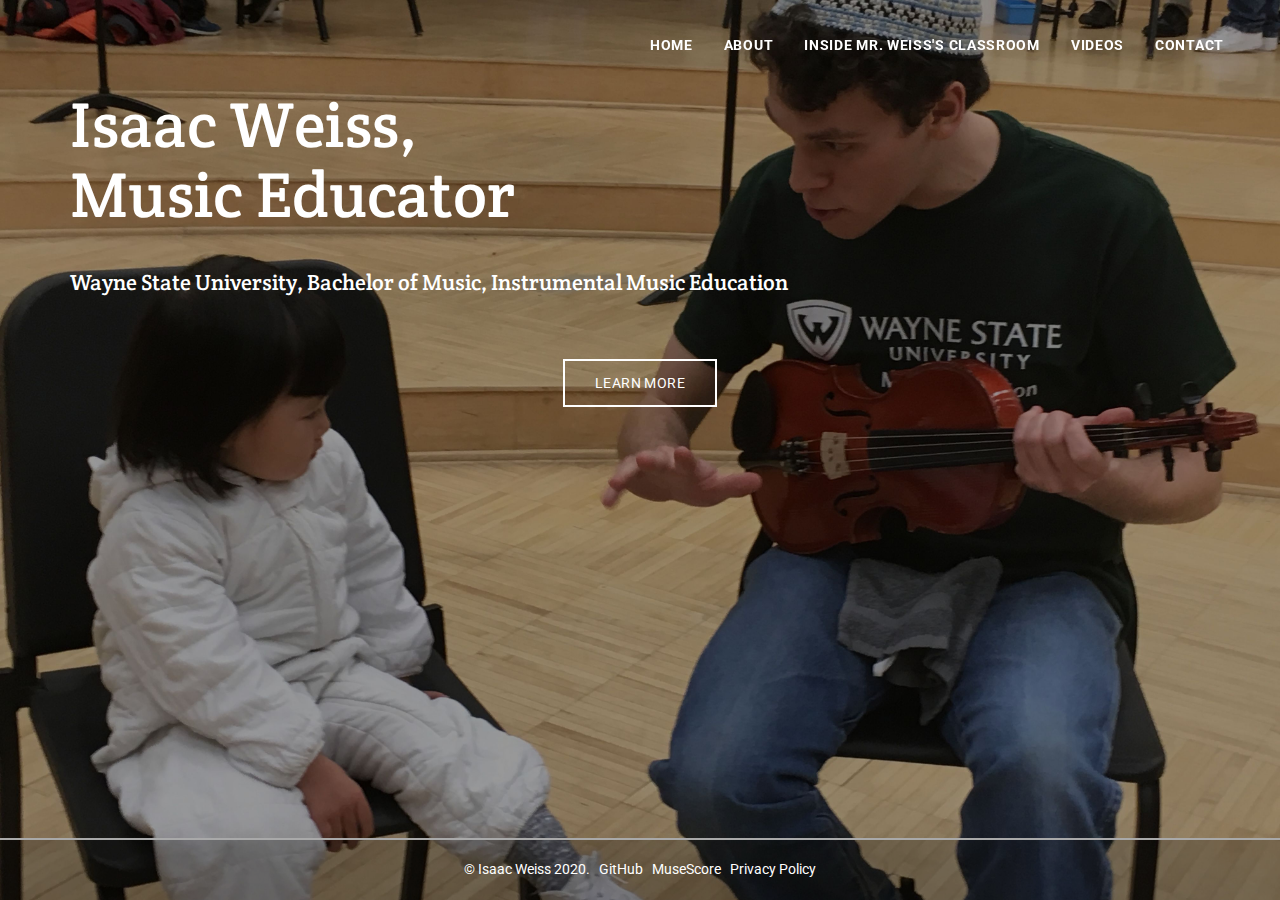
==== index.html @ 62dae864 "Add alternate banner image and all Google Font styles" ====
<!DOCTYPE html>
<html lang="en">
  <head>
    <title>Isaac Weiss - Home</title>
    <meta name="description" content="E-portfolio for Isaac Weiss, music educator." />
    <meta name="keywords" content="isaac weiss, musician, music teacher, music educator, music, teacher, michigan" />
    <meta http-equiv="Content-Type" content="text/html; charset=utf-8" />
    <link rel="icon" href="data:image/svg+xml,<svg xmlns=%22http://www.w3.org/2000/svg%22 viewBox=%220 0 100 100%22><text y=%22.9em%22 font-size=%2290%22>🎼</text></svg>">
    <meta name="viewport" content="width=device-width, initial-scale=1.0" />
    <link rel="preconnect" href="https://fonts.gstatic.com">
    <link href="https://fonts.googleapis.com/css2?family=Roboto:ital,wght@0,400;0,700;1,400;1,700&display=swap" rel="stylesheet">
    <link href="https://fonts.googleapis.com/css2?family=Crete+Round" rel="stylesheet">
    <link rel="stylesheet" type="text/css" href="main_style.css" />
    <script src="https://ajax.googleapis.com/ajax/libs/jquery/1.8.3/jquery.min.js"></script>
  </head>
  <body>
    <div class="wrapper" id="splash">
      <header>
        <a class="skip-to-main-content" href="#main">Skip to main content</a>
        <nav>
          <ul>
            <li>
              <a href="index.html">Home</a>
            </li>
            <li>
              <a href="about.html">About</a>
            </li>
            <li class="has-submenu">
              <a>Inside Mr. Weiss's Classroom</a>
              <ul class="submenu">
                <li>
                  <a href="innovative-practice.html">Innovative Practice</a>
                </li>
                <li>
                  <a href="reflective-practice.html">The Reflective Approach</a>
                </li>
                <li>
                  <a href="commitment-to-diversity.html">Commitment to Diversity</a>
                </li>
              </ul>
            </li>
            <li>
              <a href="videos.html">Videos</a>
            </li>
            <li>
              <a href="contact.html">Contact</a>
            </li>
          </ul>
        </nav>
        <label class="hamburger"><span></span></label>
      </header>
      <main id="main">
        <div class="container">
          <div class="spacer-large"></div>

          <h1>Isaac Weiss,
            <br />Music Educator</h1>

          <div class="spacer-small"></div>

          <h3>Wayne State University, Bachelor of Music, Instrumental Music Education</h3>

          <div class="spacer-large"></div>

          <div style="text-align: center;">
            <a class="button" href="about.html">Learn More
            </a>
          </div>
        </div>
      </main>
      <footer style="background: rgba(0, 0, 0, 0.2)">
        <p style="opacity: 1; color: white">© Isaac Weiss 2020. &nbsp; <a href="https://github.com/isaacweiss">GitHub</a> &nbsp; <a href="https://musescore.com/isaacweiss">MuseScore</a> &nbsp; <a href="https://netlify.app/privacy">Privacy Policy</a></p>
      </footer>
    </div>
    <script type="text/javascript" src="files/custom.js"></script>
  </body>
</html>
---- main_style.css ----
* {
  margin: 0;
  padding: 0;
  --text-color: #444;
  --link-color: #359;
}

html {
  height: 100%;
}

body {
  width: 100%;
  height: 100%;
  min-height: 100vh; /* at least fill browser viewport height */
  font-family: Roboto, sans-serif;
  font-size: 16px;
  -webkit-font-smoothing: antialiased;
  -moz-osx-font-smoothing: grayscale;
}

.wrapper {
  min-height:100vh;
  display: flex;
  flex-direction: column;
}

.skip-to-main-content {
  position: absolute;
  text-indent: 100%;
  white-space: nowrap;
  overflow: hidden;
}

.skip-to-main-content:focus {
  top: 0;
  left: 0;
  text-indent: 0;
}

main {
  width: 100%;
  flex: 1;
}

a {
  color: inherit;
  text-decoration: none;
}

h1 {
  color: black;
  font-family: "Crete Round", Georgia, serif;
  font-size: 64px;
  font-weight: normal;
  line-height: 1.1;
  margin: 10px auto;
}

h2 {
  color: black;
  font-family: "Crete Round", Georgia, serif;
  font-size: 36px;
  font-weight: normal;
  line-height: 1.5;
  margin: 10px auto;
}

h3 {
  color: black;
  font-family: "Crete Round", Georgia, serif;
  font-size: 22px;
  font-weight: normal;
  line-height: 1.5;
  margin: 10px auto;
}

p {
  font-family: Roboto, sans-serif;
  font-size: 16px;
  line-height: 1.4;
  text-indent: 30px;
  text-align: justify;
  color: var(--text-color);
  margin: 0 auto;
}

p a {
  color: var(--link-color);
  opacity: 1;  
  text-decoration: underline;
  text-decoration-color: #abd; /* lighter version of link-color */
  transition: all 200ms ease-in-out;
}

p a:hover {
  text-decoration-color: var(--link-color);
}

p li {
  text-indent: 0;
}

blockquote {
  position: relative;
  padding: 1.5em 2.5em;
  background: rgba(0, 0, 0, 0.05);
  font-family: Roboto, sans-serif;
  font-size: 16px;
  line-height: 1.75;
  text-align: left;
  margin: 0px auto 30px;
}

blockquote:before {
  position: absolute;
  content: "\201C";
  top: 0.75em;
  left: 0.5em;
  font-size: 2em;
  line-height: 1;
}

.logo {
  font-family: "Crete Round", Georgia, serif;
  font-size: 40px;
  float: left;
}
.no-indent {
  text-indent: 0;
}

.float-right {
  margin: 15px;
  margin-right: 0;
  float: right;
}

.float-left {
  margin: 15px;
  margin-left: 0;
  float: left;
}

.half-column {
  flex: 50%;
}

.grid-two-columns {
  display: grid;
  grid-template-columns: 1fr 1fr;
  grid-gap: 20px;
}

aside {
  font-size: 18px;
  font-style: italic;
  text-align: center;
  margin: 20px;
}

#headshot {
  width: 65%;
  display: block;
  margin: auto;
}

#warrior-strong {
  width: 25%;
}

#mask-wearing {
  width: 45%;
}

#cso-flyer {
  width: 25%;
}

#lesson-video {
  width: 50%;
}

.video-caption {
  text-align: center;
  margin-bottom: 5px;
}

.video-container {
  overflow: hidden;
  padding-top: 56.25%;
  position: relative;
}

.video-container iframe {
  border: 0;
  height: 100%;
  left: 0;
  position: absolute;
  top: 0;
  width: 100%;
}

iframe {
  box-sizing: border-box;
}

figcaption {
  text-align: center;
  font-size: 90%;
}

img {
  box-sizing: border-box;
  max-width: 100%;
  max-height: 100%;
  padding: 3px;
  border: 1px solid #bdbdbd;
}

.banner-image {
  height: 200px;
  background-repeat: no-repeat;
  background-position: 50% 50%;
  background-color: transparent;
  background-size: cover;
}
.banner-image:before { /* overlay */
  content: ""; /* blank string required */
  display: block;
  position: absolute;
  top: 0;
  width: 100%;
  height: 120px; /* 60% of image */
  background: linear-gradient(to bottom,rgba(0,0,0,0.3) 0%, rgba(0,0,0,0.15) 40%, rgba(0,0,0,0) 100%);
}
.banner-image.banner-1 {
  background-image: url(images/banner-1.jpg);
}
.banner-image.banner-2 {
  background-image: url(images/banner-2.jpg);
}

section {
  vertical-align: middle;
}
.section-1 {
  background-color: white;
}
.section-2 {
  background-color: #e5e5e5;
}

#splash { /* used on home page */
  min-height: 100vh; /* at least fill browser viewport height */
  height: 100%;
  background-image: url(images/splash.jpg);
  background-repeat: no-repeat;
  background-size: cover;
  background-position: top;
}
#splash h1 {
  color: white;
  text-align: left;
  font-weight: normal;
}
#splash h3 {
  color: white;
  text-align: left;
  font-weight: normal;
}
#splash button, #splash .button {
  text-align: center;
  margin: auto;
}

.spacer-large {
  height: 50px;
}
.spacer-small {
  height: 15px;
}

.container {
  position: relative;
  width: 100%;
  margin: 0 auto;
  box-sizing: border-box;
}

main .container {
  padding: 30px 30px;
  max-width: 1200px;
}

header {
  position: fixed;
  top: 0;
  z-index: 12;
  height: 70px;
  width: 100%;
  max-width: 100%;
  padding: 20px 40px;
  color: white;
  border-color: white;
  box-sizing: border-box;
  transition: background-color 200ms ease, color 260ms ease, padding 180ms ease;
  backface-visibility: hidden;
  -webkit-backface-visibility: hidden;
}

header .hamburger {
  display: none;
}

header a, footer a {
  transition: opacity 200ms ease;
}

header .logo a:hover, footer a:hover {
  opacity: .6;
}

footer {
  width: 100%;
  background-color: #ccc;
  border-top: 2px solid darkgray;
}
footer p {
  font-size: 90%;
  text-align: center;
  text-indent: 0; /* override default p */
  padding: 20px;
}
footer a {
  color: inherit;
  text-decoration: none;
}

nav ul {
  float: right;
  max-width: calc(100vw - 150px);
}

nav li {
  display: inline-block;
  margin: 5px 5px 5px 0;
}

nav a {
  display: block;
  padding: 12px 10px;
  border: 1px solid transparent;
  font-family: Roboto, sans-serif;
  font-size: 14px;
  font-weight: bold;
  line-height: 1;
  letter-spacing: 0.05em;
  text-transform: uppercase;
  transition: opacity 200ms ease;
}

nav li a:hover {
  opacity: 0.6;
}

.submenu {
  display: none;
  position: absolute;
  color: black;
  background: white;
  box-shadow: inset 0px 0px 0px 1px;
}

.submenu li {
  display: block;
  margin: 0;
}
.submenu a {
  font-size: 12.5px;
  font-weight: normal;
}
.submenu a:hover {
  opacity: 1;
  color: black; /* overriding other nav links */
  background: rgba(0, 0, 0, 0.1);
}

.has-submenu:hover .submenu {
  display: block;
}

body.sticky-header header {
  position: fixed;
  color: black;
  background: white;
  border-color: black;
  box-shadow: 0px 1px 2px 0px rgba(0, 0, 0, 0.3);
  padding: 10px 40px;
}

body.sticky-header header .hamburger span,
body.sticky-header header .hamburger span:before,
body.sticky-header header .hamburger span:after {
  background: #000000;
}

 ::-webkit-input-placeholder,
 :-moz-placeholder,
 ::-moz-placeholder,
 :-ms-input-placeholder {
  color: rgba(0, 0, 0, 0.4);
}

form label {
  display: block;
  margin: 10px 0;
  color: var(--text-color);
}

.form-required {
  color: red;
}

form input,
form textarea,
form select {
  font-family: Roboto, sans-serif;
  font-size: 14px;
  display: block;
  box-sizing: border-box;
  padding: 10px 20px;
  margin-bottom: 10px;
  border: 1px solid gray;
  border-radius: 0;
  background: transparent;
  width: 100%;
  max-width: 400px;
  transition: all 200ms ease;
}

form textarea {
  height: 150px;
}

form #submit-button {
  width: 100px;
}

form input:hover,
form input:focus,
form textarea:hover,
form textarea:focus {
  background-color: rgba(0, 0, 0, 0.05);
  border-color: black;
  outline: none;
}

button, .button {
  display: inline-block;
  height: auto;
  padding: 14px 30px;
  color: white;
  background: transparent;
  border: 2px solid white;
  border-radius: 0;
  font-family: "Roboto", sans-serif;
  font-size: 14px;
  letter-spacing: 0.03em;
  text-transform: uppercase;
  transition: all 100ms ease-in-out;
}

button:hover, .button:hover {
  background-color: rgba(255, 255, 255, 0.2);
}

@media screen and (max-width: 992px) {
  #headshot {
    width: 90%;
  }
  .container {
    overflow: hidden;
  }
  header {
    top: 0;
    left: 0;
    padding: 5px 20px !important;
    height: 50px;
  }
  header .logo {
    font-size: 32px;
  }
  
  /* hamburger: hide middle bar, rotate before and after into X */
  /* nav-open class added to body by JavaScript */
  body.nav-open header label.hamburger span {
    position: relative;
    background: transparent;
  }
  body.nav-open header label.hamburger span:before {
    top: 1px;
    -webkit-transform: rotate(45deg);
    -moz-transform: rotate(45deg);
    -ms-transform: rotate(45deg);
    transform: rotate(45deg);
  }
  body.nav-open header label.hamburger span:after {
    top: -1px;
    -webkit-transform: rotate(135deg);
    -moz-transform: rotate(135deg);
    -ms-transform: rotate(135deg);
    transform: rotate(135deg);
  }
  label.hamburger {
    display: block;
    position: absolute;
    top: 0;
    right: 10px;
    width: 30px;
    height: 30px;
    padding: 10px;
    cursor: pointer;
    transition: all 200ms ease-in-out;
  }
  label.hamburger span,
  label.hamburger span:before,
  label.hamburger span:after {
    position: relative;
    display: block;
    width: 22px;
    height: 2px;
    background: #ffffff;
    content: "";
    transition: all 200ms ease-in-out;
  }
  label.hamburger span {
    top: 9px;
    left: 4px;
    margin: 5px 0;
  }
  label.hamburger span:before {
    top: -8px;
  }
  label.hamburger span:after {
    bottom: -6px;
  }

  nav {
    width: 100vw;
    margin-left: -20px; /* counteract 20px margin from header */
    clear: both;
    margin-top: 45px; /* I would think 50, but this is what works */
    display: none; /* until slideToggled by JS */
  }
  nav ul {
    float: none;
    max-width: none;
    color: black;
    background-color: white;
    box-shadow: 0px 1px 2px 0px gray;
  }
  nav li {
    display: block; /* vertical stack instead of horizontal */
    font-size: 130%;
    text-align: center;
    margin: 0;
  }
  nav a {
    width: inherit;
    border-top: 1px solid black;
    padding: 10px 0;
    width: 100%;
  }
  .has-submenu > a:after {
    content: "\25bc";
    position: absolute;
    right: 0;
    margin-right: 20px;
  }
  .has-submenu:hover .submenu {
    display: none; /* hovering is great for desktop, mobile will use click instead (JS) */
  }
  .submenu {
    position: relative; /* include in flow again */ 
    box-shadow: none;
  }
  
  main .container {
    padding: 30px 20px;
  }
}

@media screen and (max-width: 767px) {
  #headshot,
  #warrior-strong,
  #mask-wearing,
  #cso-flyer,
  #lesson-video {
    width: 100%;
    max-width: 300px;
    float: none;
    margin: auto;
  }
  #mask-wearing, #lesson-video, #cso-flyer {
    margin: 10px auto;
  }
  /* those whose height is less than width need no width limit */
  /* because the screen already limits their greatest dimension */
  #mask-wearing, #lesson-video {
    max-width: none;
  }

  .grid-two-columns  {
    grid-template-columns: 1fr;
  }
  .grid-two-columns:not(.video-grid) {
    grid-gap: 0;
  }
  .half-column {
    flex: 100%;
  }
  
  .banner-image {
    height: 120px;
  }
  .banner-image:before {
    height: 72px; /* 60% of image */
  }
}
@media screen and (max-height: 600px) { /* only important for splash on home page */
  .spacer-large {
    height: 25px;
  }
  .spacer-small {
    height: 10px;
  }
  #splash h1 {
    font-size: 48px;
  }
  #splash h3 {
    font-size: 18px;
  }
}
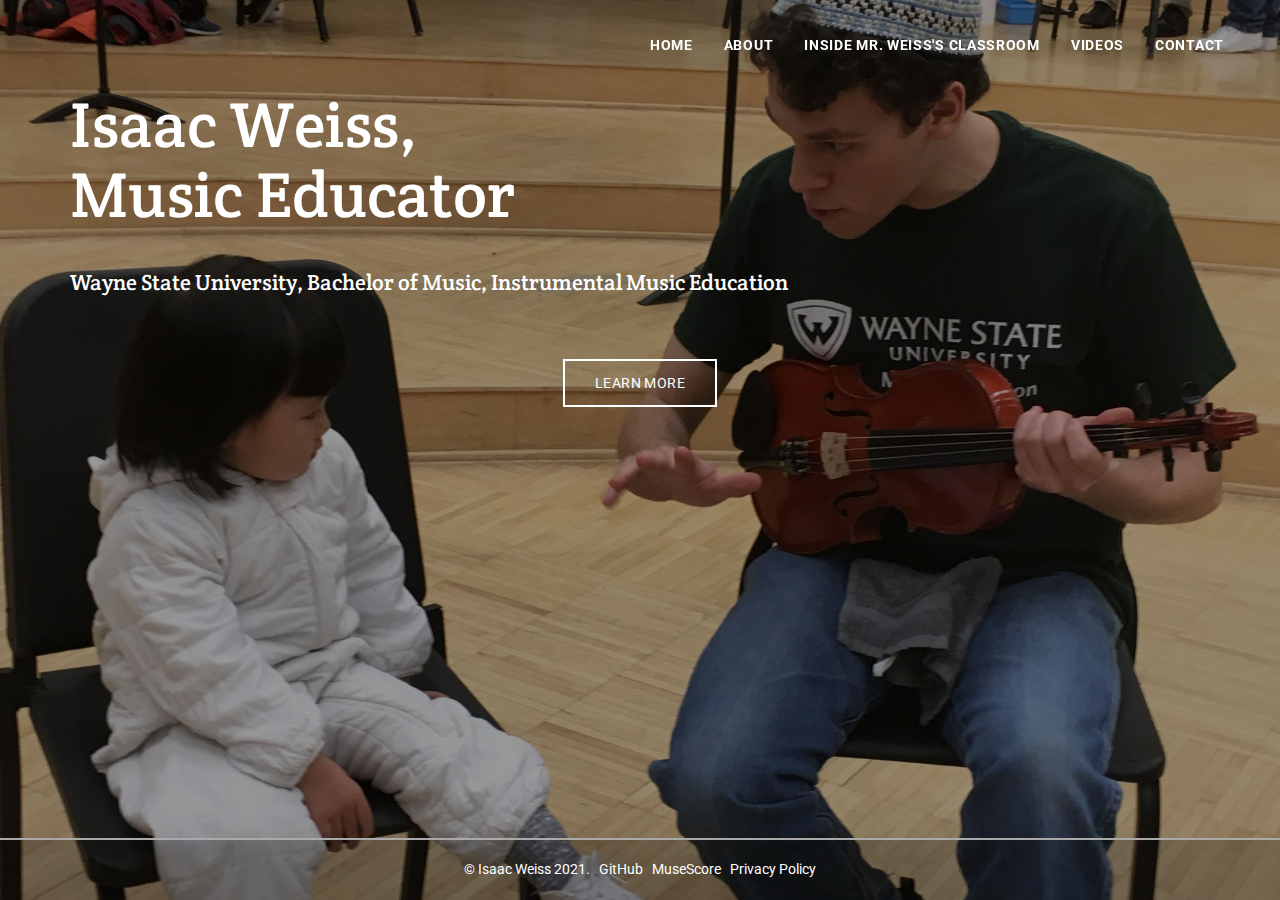
==== commit b8d729b1: "Update copyright" ====
--- a/index.html
+++ b/index.html
@@ -32,7 +32,7 @@
                   <a href="innovative-practice.html">Innovative Practice</a>
                 </li>
                 <li>
-                  <a href="reflective-practice.html">The Reflective Approach</a>
+                  <a href="reflective-approach.html">The Reflective Approach</a>
                 </li>
                 <li>
                   <a href="commitment-to-diversity.html">Commitment to Diversity</a>
@@ -69,7 +69,7 @@
         </div>
       </main>
       <footer style="background: rgba(0, 0, 0, 0.2)">
-        <p style="opacity: 1; color: white">© Isaac Weiss 2020. &nbsp; <a href="https://github.com/isaacweiss">GitHub</a> &nbsp; <a href="https://musescore.com/isaacweiss">MuseScore</a> &nbsp; <a href="https://netlify.app/privacy">Privacy Policy</a></p>
+        <p style="opacity: 1; color: white">© Isaac Weiss 2021. &nbsp; <a href="https://github.com/isaacweiss">GitHub</a> &nbsp; <a href="https://musescore.com/isaacweiss">MuseScore</a> &nbsp; <a href="https://netlify.app/privacy">Privacy Policy</a></p>
       </footer>
     </div>
     <script type="text/javascript" src="files/custom.js"></script>
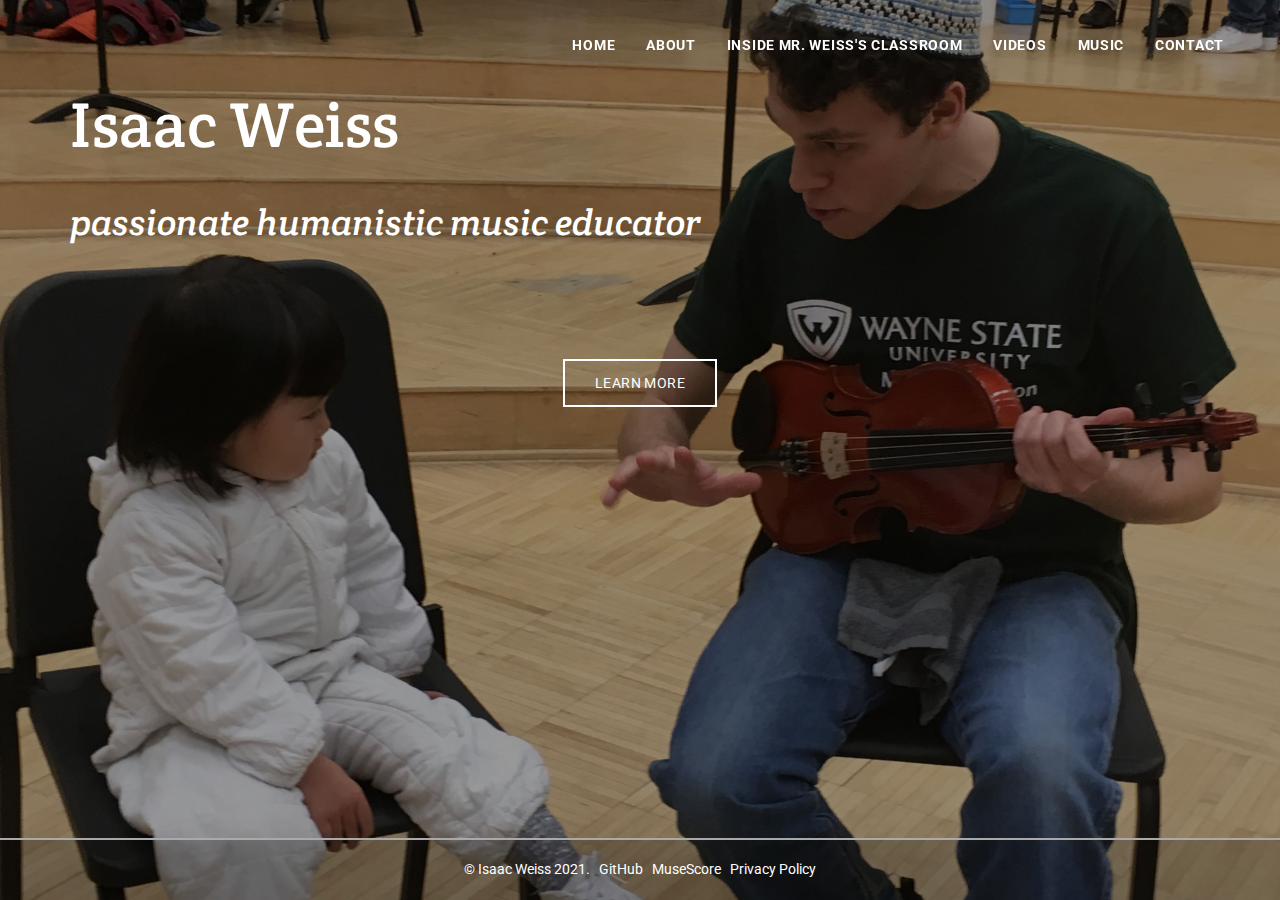
==== commit bc75c7d4: "Home page update" ====
--- a/index.html
+++ b/index.html
@@ -43,6 +43,9 @@
               <a href="videos.html">Videos</a>
             </li>
             <li>
+              <a href="music.html">Music</a>
+            </li>
+            <li>
               <a href="contact.html">Contact</a>
             </li>
           </ul>
@@ -53,13 +56,11 @@
         <div class="container">
           <div class="spacer-large"></div>
 
-          <h1>Isaac Weiss,
-            <br />Music Educator</h1>
+          <h1>Isaac Weiss</h1>
+          <div class="spacer-small"></div>
+          <h2><i>passionate humanistic music educator</i></h2>
 
-          <div class="spacer-small"></div>
-
-          <h3>Wayne State University, Bachelor of Music, Instrumental Music Education</h3>
-
+          <div class="spacer-large"></div>
           <div class="spacer-large"></div>
 
           <div style="text-align: center;">
--- a/main_style.css
+++ b/main_style.css
@@ -85,7 +85,7 @@
   margin: 0 auto;
 }
 
-p a {
+p a, h3 a {
   color: var(--link-color);
   opacity: 1;  
   text-decoration: underline;
@@ -93,7 +93,7 @@
   transition: all 200ms ease-in-out;
 }
 
-p a:hover {
+p a:hover, h3 a:hover {
   text-decoration-color: var(--link-color);
 }
 
@@ -182,8 +182,9 @@
 }
 
 .video-caption {
+  text-indent: 0; /* override default p */
   text-align: center;
-  margin-bottom: 5px;
+  margin: 5px 0;
 }
 
 .video-container {
@@ -192,7 +193,7 @@
   position: relative;
 }
 
-.video-container iframe {
+.video-container iframe, .video-container-portrait iframe {
   border: 0;
   height: 100%;
   left: 0;
@@ -259,12 +260,7 @@
   background-size: cover;
   background-position: top;
 }
-#splash h1 {
-  color: white;
-  text-align: left;
-  font-weight: normal;
-}
-#splash h3 {
+#splash h1, #splash h2, #splash h3 {
   color: white;
   text-align: left;
   font-weight: normal;
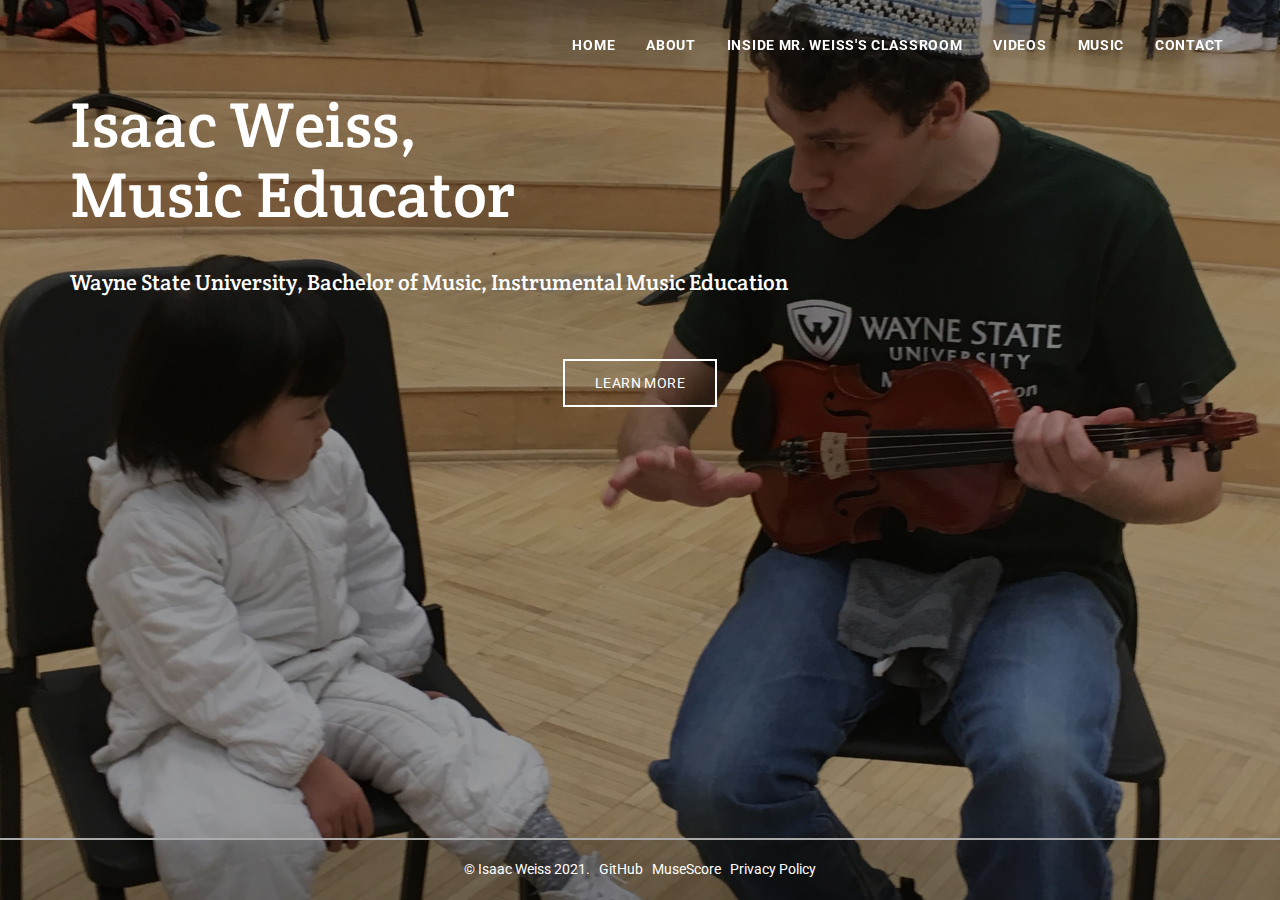
==== commit b263dc8d: "Add music page" ====
--- a/index.html
+++ b/index.html
@@ -56,11 +56,13 @@
         <div class="container">
           <div class="spacer-large"></div>
 
-          <h1>Isaac Weiss</h1>
+          <h1>Isaac Weiss,
+            <br />Music Educator</h1>
+
           <div class="spacer-small"></div>
-          <h2><i>passionate humanistic music educator</i></h2>
 
-          <div class="spacer-large"></div>
+          <h3>Wayne State University, Bachelor of Music, Instrumental Music Education</h3>
+
           <div class="spacer-large"></div>
 
           <div style="text-align: center;">
--- a/main_style.css
+++ b/main_style.css
@@ -260,7 +260,12 @@
   background-size: cover;
   background-position: top;
 }
-#splash h1, #splash h2, #splash h3 {
+#splash h1 {
+  color: white;
+  text-align: left;
+  font-weight: normal;
+}
+#splash h3 {
   color: white;
   text-align: left;
   font-weight: normal;
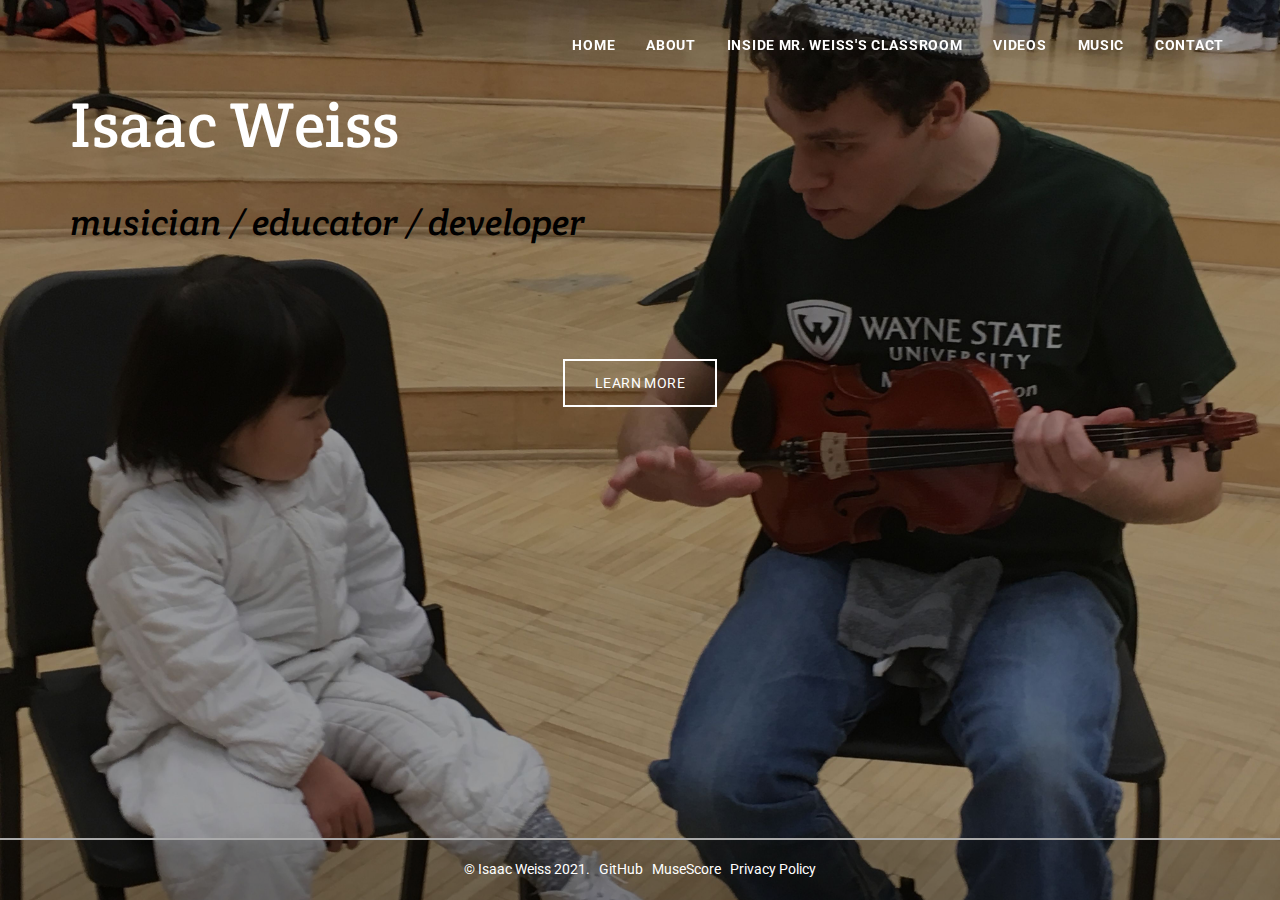
==== commit 839a8423: "Update Home, About, Diversity text" ====
--- a/index.html
+++ b/index.html
@@ -56,13 +56,11 @@
         <div class="container">
           <div class="spacer-large"></div>
 
-          <h1>Isaac Weiss,
-            <br />Music Educator</h1>
+          <h1>Isaac Weiss</h1>
+          <div class="spacer-small"></div>
+          <h2><i>musician / educator / developer</i></h2>
 
-          <div class="spacer-small"></div>
-
-          <h3>Wayne State University, Bachelor of Music, Instrumental Music Education</h3>
-
+          <div class="spacer-large"></div>
           <div class="spacer-large"></div>
 
           <div style="text-align: center;">
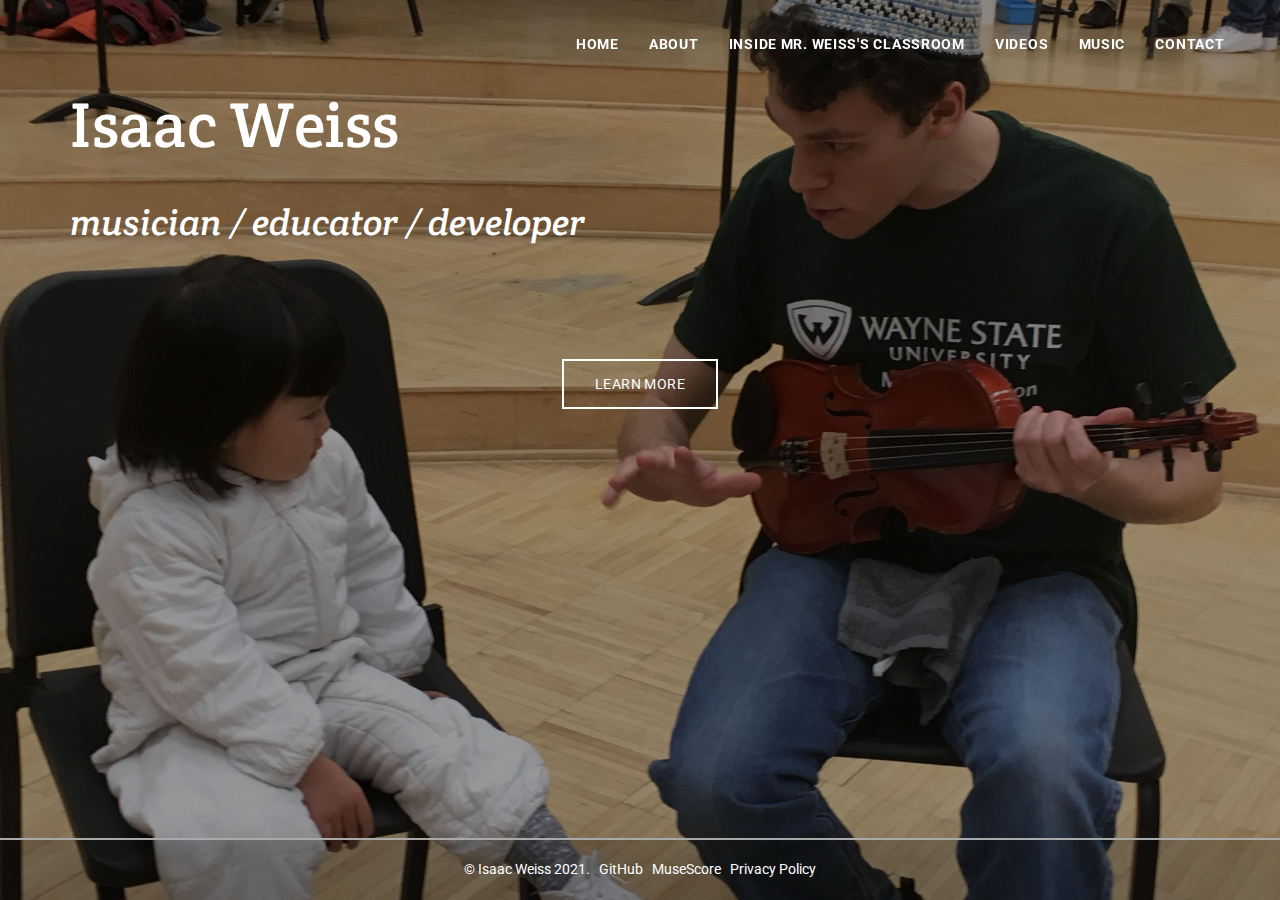
==== commit 22f34aa4: "Big Diversity & Inclusion update" ====
--- a/index.html
+++ b/index.html
@@ -35,7 +35,7 @@
                   <a href="reflective-approach.html">The Reflective Approach</a>
                 </li>
                 <li>
-                  <a href="commitment-to-diversity.html">Commitment to Diversity</a>
+                  <a href="diversity-inclusion.html">Diversity &amp; Inclusion</a>
                 </li>
               </ul>
             </li>
--- a/main_style.css
+++ b/main_style.css
@@ -14,7 +14,7 @@
   height: 100%;
   min-height: 100vh; /* at least fill browser viewport height */
   font-family: Roboto, sans-serif;
-  font-size: 16px;
+  font-size: 1rem;
   -webkit-font-smoothing: antialiased;
   -moz-osx-font-smoothing: grayscale;
 }
@@ -51,7 +51,7 @@
 h1 {
   color: black;
   font-family: "Crete Round", Georgia, serif;
-  font-size: 64px;
+  font-size: 4rem;
   font-weight: normal;
   line-height: 1.1;
   margin: 10px auto;
@@ -60,7 +60,7 @@
 h2 {
   color: black;
   font-family: "Crete Round", Georgia, serif;
-  font-size: 36px;
+  font-size: 2.25rem;
   font-weight: normal;
   line-height: 1.5;
   margin: 10px auto;
@@ -69,7 +69,7 @@
 h3 {
   color: black;
   font-family: "Crete Round", Georgia, serif;
-  font-size: 22px;
+  font-size: 1.5rem;
   font-weight: normal;
   line-height: 1.5;
   margin: 10px auto;
@@ -77,7 +77,7 @@
 
 p {
   font-family: Roboto, sans-serif;
-  font-size: 16px;
+  font-size: 1rem;
   line-height: 1.4;
   text-indent: 30px;
   text-align: justify;
@@ -106,10 +106,8 @@
   padding: 1.5em 2.5em;
   background: rgba(0, 0, 0, 0.05);
   font-family: Roboto, sans-serif;
-  font-size: 16px;
+  font-size: 1rem;
   line-height: 1.75;
-  text-align: left;
-  margin: 0px auto 30px;
 }
 
 blockquote:before {
@@ -117,13 +115,13 @@
   content: "\201C";
   top: 0.75em;
   left: 0.5em;
-  font-size: 2em;
+  font-size: 2rem;
   line-height: 1;
 }
 
 .logo {
   font-family: "Crete Round", Georgia, serif;
-  font-size: 40px;
+  font-size: 2.5rem;
   float: left;
 }
 .no-indent {
@@ -153,7 +151,7 @@
 }
 
 aside {
-  font-size: 18px;
+  font-size: 1.125rem;
   font-style: italic;
   text-align: center;
   margin: 20px;
@@ -208,7 +206,7 @@
 
 figcaption {
   text-align: center;
-  font-size: 90%;
+  font-size: 0.9rem;
 }
 
 img {
@@ -260,12 +258,7 @@
   background-size: cover;
   background-position: top;
 }
-#splash h1 {
-  color: white;
-  text-align: left;
-  font-weight: normal;
-}
-#splash h3 {
+#splash h1, #splash h2, #splash h3 {
   color: white;
   text-align: left;
   font-weight: normal;
@@ -328,7 +321,7 @@
   border-top: 2px solid darkgray;
 }
 footer p {
-  font-size: 90%;
+  font-size: 0.9rem;
   text-align: center;
   text-indent: 0; /* override default p */
   padding: 20px;
@@ -350,10 +343,10 @@
 
 nav a {
   display: block;
-  padding: 12px 10px;
+  padding: 12px .6rem;
   border: 1px solid transparent;
   font-family: Roboto, sans-serif;
-  font-size: 14px;
+  font-size: 0.9rem;
   font-weight: bold;
   line-height: 1;
   letter-spacing: 0.05em;
@@ -378,7 +371,7 @@
   margin: 0;
 }
 .submenu a {
-  font-size: 12.5px;
+  font-size: 0.8rem;
   font-weight: normal;
 }
 .submenu a:hover {
@@ -397,7 +390,7 @@
   background: white;
   border-color: black;
   box-shadow: 0px 1px 2px 0px rgba(0, 0, 0, 0.3);
-  padding: 10px 40px;
+  padding: 12px 40px;
 }
 
 body.sticky-header header .hamburger span,
@@ -427,11 +420,11 @@
 form textarea,
 form select {
   font-family: Roboto, sans-serif;
-  font-size: 14px;
+  font-size: 0.9rem;
   display: block;
   box-sizing: border-box;
-  padding: 10px 20px;
-  margin-bottom: 10px;
+  padding: .6rem;
+  margin-bottom: .6rem;
   border: 1px solid gray;
   border-radius: 0;
   background: transparent;
@@ -460,13 +453,13 @@
 button, .button {
   display: inline-block;
   height: auto;
-  padding: 14px 30px;
+  padding: .9rem 1.9rem;
   color: white;
   background: transparent;
   border: 2px solid white;
   border-radius: 0;
   font-family: "Roboto", sans-serif;
-  font-size: 14px;
+  font-size: 0.9rem;
   letter-spacing: 0.03em;
   text-transform: uppercase;
   transition: all 100ms ease-in-out;
@@ -490,7 +483,7 @@
     height: 50px;
   }
   header .logo {
-    font-size: 32px;
+    font-size: 2rem;
   }
   
   /* hamburger: hide middle bar, rotate before and after into X */
@@ -563,7 +556,7 @@
   }
   nav li {
     display: block; /* vertical stack instead of horizontal */
-    font-size: 130%;
+    font-size: 1.3rem;
     text-align: center;
     margin: 0;
   }
@@ -637,9 +630,9 @@
     height: 10px;
   }
   #splash h1 {
-    font-size: 48px;
-  }
-  #splash h3 {
-    font-size: 18px;
-  }
-}
+    font-size: 2rem;
+  }
+  #splash h2 {
+    font-size: 1.5rem;
+  }
+}
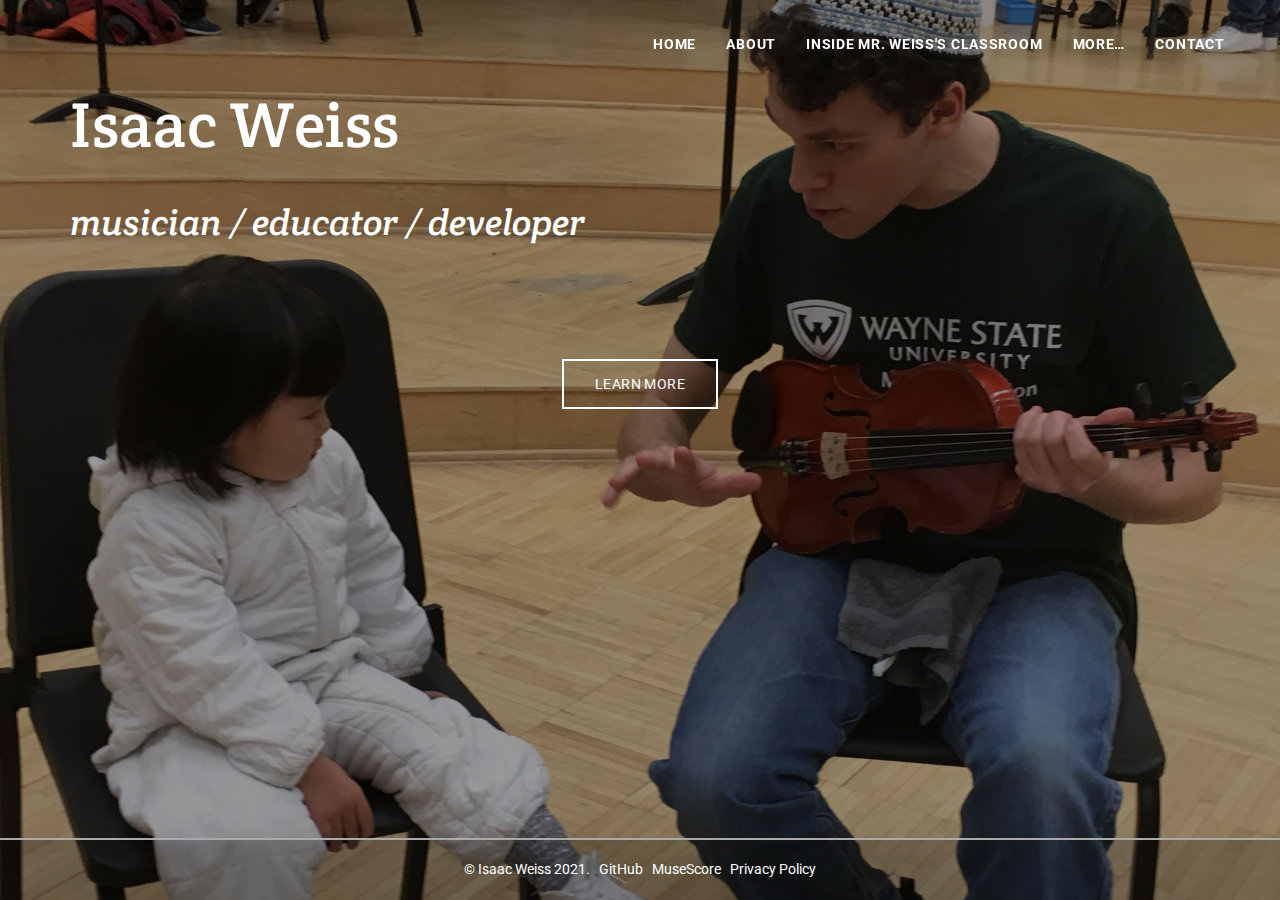
==== commit 36129894: "Add lessons page, rearrange nav" ====
--- a/index.html
+++ b/index.html
@@ -29,7 +29,7 @@
               <a>Inside Mr. Weiss's Classroom</a>
               <ul class="submenu">
                 <li>
-                  <a href="innovative-practice.html">Innovative Practice</a>
+                  <a href="innovative-practice.html">Innovation in Practice</a>
                 </li>
                 <li>
                   <a href="reflective-approach.html">The Reflective Approach</a>
@@ -37,13 +37,21 @@
                 <li>
                   <a href="diversity-inclusion.html">Diversity &amp; Inclusion</a>
                 </li>
+                <li>
+                 <a href="videos.html">Teaching Videos</a>
+                </li>
               </ul>
             </li>
-            <li>
-              <a href="videos.html">Videos</a>
-            </li>
-            <li>
-              <a href="music.html">Music</a>
+            <li class="has-submenu">
+              <a>More&hellip;</a>
+              <ul class="submenu">
+                <li>
+                  <a href="lessons.html">Private Lessons</a>
+                </li>
+                <li>
+                  <a href="music.html">Music Composition</a>
+                </li>
+              </ul>
             </li>
             <li>
               <a href="contact.html">Contact</a>
@@ -63,9 +71,8 @@
           <div class="spacer-large"></div>
           <div class="spacer-large"></div>
 
-          <div style="text-align: center;">
-            <a class="button" href="about.html">Learn More
-            </a>
+          <div class="center">
+            <a class="button" href="about.html">Learn More</a>
           </div>
         </div>
       </main>
--- a/main_style.css
+++ b/main_style.css
@@ -75,14 +75,16 @@
   margin: 10px auto;
 }
 
-p {
+p, .container ul {
   font-family: Roboto, sans-serif;
   font-size: 1rem;
   line-height: 1.4;
   text-indent: 30px;
   text-align: justify;
   color: var(--text-color);
-  margin: 0 auto;
+}
+.container ul {
+  list-style-position: inside;
 }
 
 p a, h3 a {
@@ -95,10 +97,6 @@
 
 p a:hover, h3 a:hover {
   text-decoration-color: var(--link-color);
-}
-
-p li {
-  text-indent: 0;
 }
 
 blockquote {
@@ -176,6 +174,10 @@
 }
 
 #lesson-video {
+  width: 50%;
+}
+
+#lessons-1 {
   width: 50%;
 }
 
@@ -450,22 +452,32 @@
   outline: none;
 }
 
+.center {
+  display: flex;
+  justify-content: center;
+}
+
 button, .button {
-  display: inline-block;
-  height: auto;
   padding: .9rem 1.9rem;
-  color: white;
-  background: transparent;
-  border: 2px solid white;
   border-radius: 0;
   font-family: "Roboto", sans-serif;
   font-size: 0.9rem;
   letter-spacing: 0.03em;
   text-transform: uppercase;
+  border: 2px solid;
   transition: all 100ms ease-in-out;
 }
 
 button:hover, .button:hover {
+  background-color: #eee;
+}
+
+#splash button, #splash .button {
+  color: white;
+  border-color: white;
+}
+
+#splash button:hover, #splash .button:hover {
   background-color: rgba(255, 255, 255, 0.2);
 }
 
@@ -590,7 +602,8 @@
   #warrior-strong,
   #mask-wearing,
   #cso-flyer,
-  #lesson-video {
+  #lesson-video,
+  #lessons-1 {
     width: 100%;
     max-width: 300px;
     float: none;
